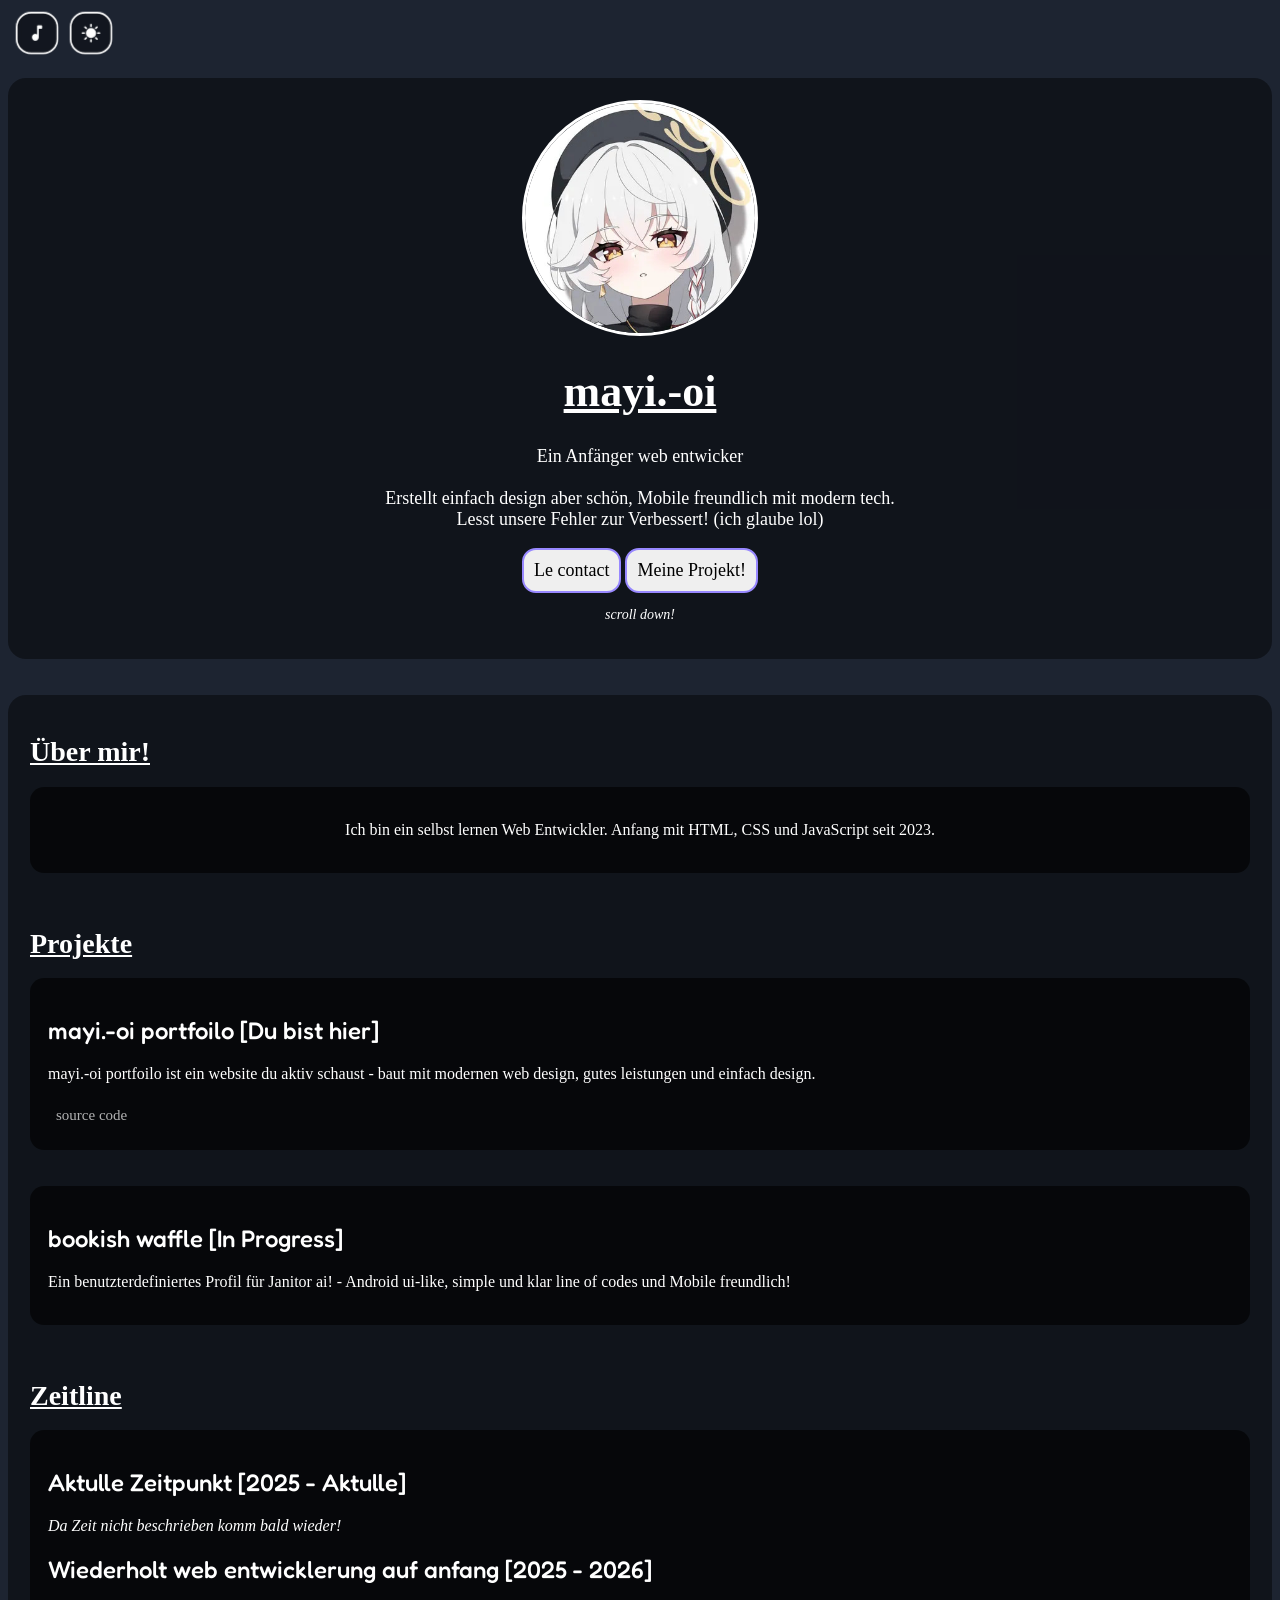
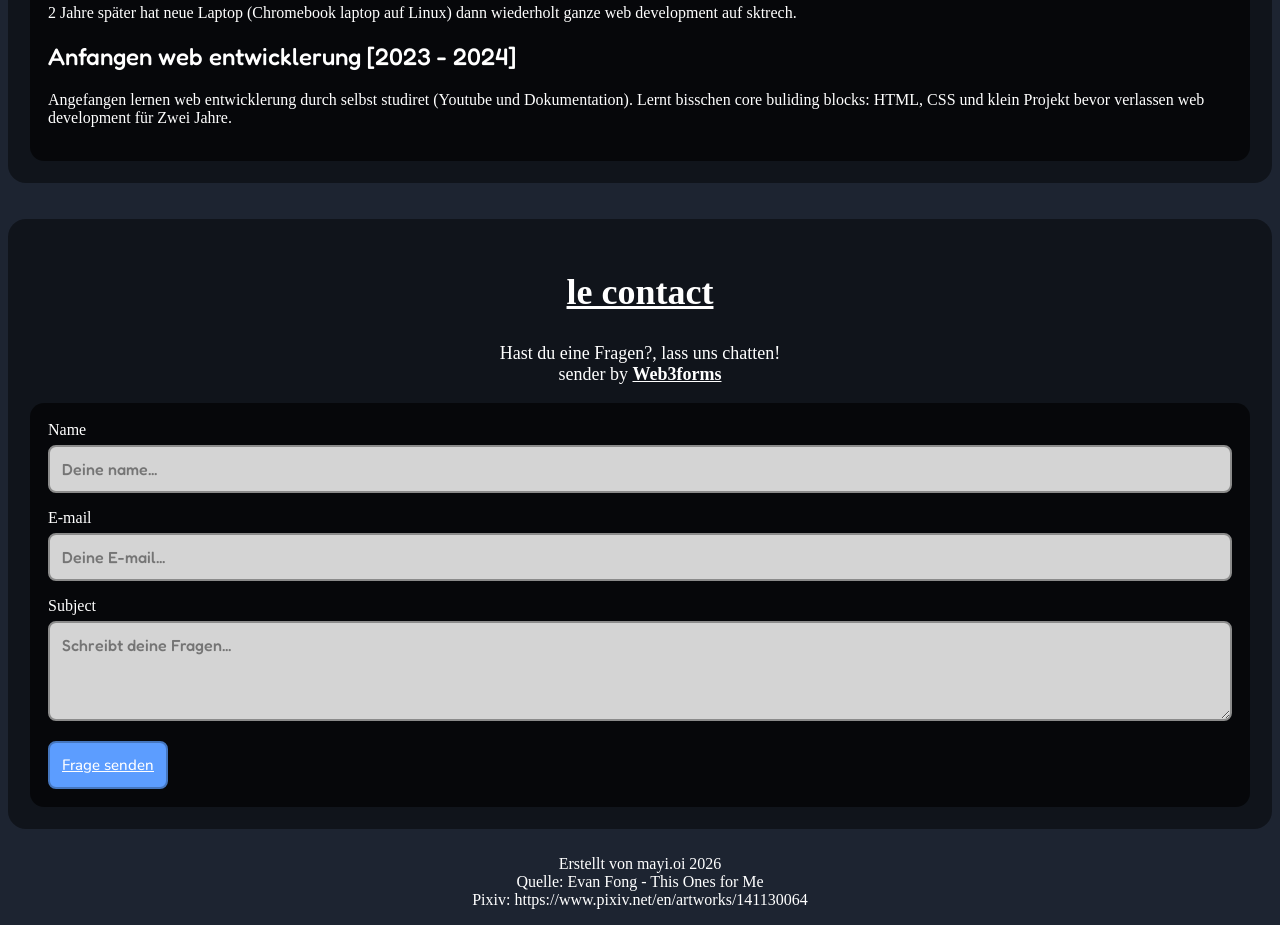
==== index.html @ fbff0640 "rename to index" ====
<!DOCTYPE html>
<html lang="de">
<head>
    <title> mayi.-oi | Portfolio</title>
    <link rel="icon" type="img-pfp" href="res/logo/git-pfp.png">
    <link rel="stylesheet" href="res/font/font.html">
    <link rel="stylesheet" href="index.css">
    <link rel="stylesheet" href="res/font/font.css">
</head>
<body>
    <audio id="Audiolist" src="res/hinterground musik/Evan Fong - This Ones For Me (Official Audio).mp3" preload="auto" loop></audio>

    <nav>
    <ul class="zurück">
       <!-- <button onclick="window.location.href='hauptseite.html'" title="Bis blad!">
            <img alt="back" src="res/icon/home_26dp_FFFFFF_FILL1_wght400_GRAD0_opsz24.svg">
        </button> -->
        <li class="button-audio">
            <button onclick="togglePLayPause()">
                <img src="res/icon/music_note_26dp_FFFFFF_FILL1_wght400_GRAD0_opsz24.svg">
            </button>
            <button onclick="myFunction()">
                <img src="res/icon/sunny_26dp_FFFFFF_FILL1_wght400_GRAD0_opsz24.svg">
            </button>
        </li>
    </ul>
    </nav>

    <div class="title">
        <img src="res/logo/git-pfp.png" alt="img-pfp">
        <h1>mayi.-oi</h1>
        <p> Ein Anfänger web entwicker
        <br>
        <br>Erstellt einfach design aber schön, Mobile freundlich mit modern tech.
        <br>Lesst unsere Fehler zur Verbessert! (ich glaube lol)</p>
        <div class="mailto">
            <button onclick="document.getElementById('kontakt').scrollIntoView({behavior: 'smooth'})">Le contact</button>
            <button onclick="document.getElementById('web').scrollIntoView({behavior: 'smooth'})">Meine Projekt!</button>
            <p style="font-size: 14px;"><i>scroll down!</i></p>
        </div>
    </div>

    <!-- <div class="down">
        <img alt="dowm" src="res/icon/arrow_downward_26dp_FFFFFF_FILL1_wght400_GRAD0_opsz24.svg">
    </div> -->
    <br>
    <br>
    <div class="Infomation">
        <h1>Über mir!</h1>
        <div class="über" id='web'>
            <p>Ich bin ein selbst lernen Web Entwickler. Anfang mit HTML, CSS und JavaScript seit 2023.</p>
        </div>
        <br>
        <br>
        <h1>Projekte</h1>
        <div class="web">
            <h2>mayi.-oi portfoilo [Du bist hier]</h2>
            <p>mayi.-oi portfoilo ist ein website du aktiv schaust - baut mit modernen web design, gutes leistungen und einfach design.</p>
            <button onclick="window.location.href='https://github.com/mayi-oi/mayi.-oi_website'">source code</button>
        </div>
        <br>
        <br>
        <div class="jai">
            <h2>bookish waffle [In Progress]</h2>
            <p>Ein benutzterdefiniertes Profil für Janitor ai! - Android ui-like, simple und klar line of codes und Mobile freundlich!<p>
            <!-- <button onclick="window.location.href='https://github.com/mayi-oi/bookish-waffle'">source code</button> -->
        </div>
        <br>
        <br>
        <h1>Zeitline</h1>
        <div class="timeline">
            <h2>Aktulle Zeitpunkt [2025 - Aktulle]</h2>
            <p><i>Da Zeit nicht beschrieben komm bald wieder!</i></p>

            <h2>Wiederholt web entwicklerung auf anfang [2025 - 2026]</h2>
            <p>2 Jahre später hat neue Laptop (Chromebook laptop auf Linux) dann wiederholt ganze web development auf sktrech.</p>
            
            <h2>Anfangen web entwicklerung [2023 - 2024]</h2>
            <p>Angefangen lernen web entwicklerung durch selbst studiret (Youtube und Dokumentation). Lernt bisschen core buliding blocks: HTML, CSS und klein Projekt bevor verlassen web development für Zwei Jahre.</p>
        </div>
    </div>
    <br>
    <br>
    <section class="kontakt" id="kontakt">
        <h2><u>le contact</u></h2>
        <p>Hast du eine Fragen?, lass uns chatten!
        <br> sender by <strong><u>Web3forms</u></strong></p>

        <div class="k-form">
        <form action="https://api.web3forms.com/submit" method="POST">
            <input type="hidden" name="accss-key" value="ad83f555-0cef-4f23-b4e3-93bffe12f4ee">
            <input type="hidden" name="apikey" value="ad83f555-0cef-4f23-b4e3-93bffe12f4ee">

            <label for="name">Name</label>
            <input type="text" name="name" placeholder="Deine name...">

            <label for="mail">E-mail</label>
            <input type="text" name="mail" placeholder="Deine E-mail...">

            <label for="thema">Subject</label>
            <textarea id="thema" name="Subject" placeholder="Schreibt deine Fragen..." style="height: 100px;"></textarea>

            <input type="hidden" name="redirect" value="https://web3forms.com/success">
            <input type="submit" value="Frage senden">
            
        </form>
    </section>

    <br>
    <footer>Erstellt von mayi.oi 2026
        <br> Quelle: Evan Fong - This Ones for Me
        <br> Pixiv: https://www.pixiv.net/en/artworks/141130064
    </footer>

    <script>
        // Initialize theme on page load
        window.addEventListener('DOMContentLoaded', function() {
            const savedTheme = localStorage.getItem('theme') || 'dark';
            setTheme(savedTheme);
        });

        function myFunction() {
            const element = document.body;
            const currentTheme = element.classList.contains('light-mode') ? 'light' : 'dark';
            const newTheme = currentTheme === 'light' ? 'dark' : 'light';
            setTheme(newTheme);
        }

        function setTheme(theme) {
            const element = document.body;
            const themeBtn = document.querySelector('button[onclick="myFunction()"]');
            const themeImg = themeBtn.querySelector('img');

            if (theme === 'light') {
                element.classList.add('light-mode');
                element.classList.remove('dark-mode');
                themeImg.src = 'res/icon/moon_stars_26dp_FFFFFF_FILL1_wght400_GRAD0_opsz24.svg';
                themeImg.alt = 'Dunkelm Modus';
            } else {
                element.classList.remove('light-mode');
                element.classList.add('dark-mode');
                themeImg.src = 'res/icon/sunny_26dp_FFFFFF_FILL1_wght400_GRAD0_opsz24.svg';
                themeImg.alt = 'Hellem Modus';
            }
            localStorage.setItem('theme', theme);
        }

        function togglePLayPause() {
            const audio = document.getElementById("Audiolist");
            if (audio.paused) {
                audio.play();
            } else {
                audio.pause();
            }
        }

    </script>

</body>
</html>
---- index.css ----
body {
    background-color: #1d2431;
    padding-top: 70px;
}

::-webkit-scrollbar {
    display: none;
}

.light-mode {
    background-color: #ffffff;
    color: #000000;
    transition: all 0.3s ease;
}

.light-mode .title {
    background-color: #f0f0f0;
}

.light-mode .title h1 {
    color: #1d2431;
}

.light-mode .title p {
    color: #000000;
}

.light-mode .down img {
    background-color: #00000075;
    border-radius: 18px;
}

.light-mode .Infomation {
    background-color: #f0f0f0;
}

.light-mode .über {
    background-color: #dfdfdf;
}

.light-mode .web {
    background-color: #dfdfdf;
}

.light-mode .web button {
    color: #000000b0;
}

.light-mode .web button:hover {
    color: #000000;
}

.light-mode .jai {
    background-color: #dfdfdf;
}

.light-mode .jai button {
    color: #000000b0;
}

.light-mode .jai button:hover {
    color: #000000;
}

.light-mode .timeline {
    background-color: #dfdfdf;
}

.light-mode .kontakt {
    background-color: #f0f0f0;
}

.light-mode .k-form {
    background-color: #dfdfdf;
}

.dark-mode {
    background-color: #1d2431;
    color: #ffffff;
    transition: all 0.3s ease;
}

.dark-mode .title {
    background-color: #00000075;
}

.dark-mode .title h1 {
    color: #ffffff;
}

.dark-mode .title p {
    color: #ffffff;
}

.dark-mode .down img {
    background-color: #00000000;
}

nav {    
    position: fixed;
    top: 0;
    left: 0;
    width: 100%;
    display: flex;
    align-items: center;
    padding: 8px 12px;
    box-sizing: border-box;
    z-index: 1000;
}

.zurück {
    display: flex;
    gap: 3px;
    margin: 0;
    padding: 0;
}

.zurück button {
    scale: 0.85;
    width: 50px;
    height: 50px;
    transition: all 0.57s ease;
    
    background-color: #0000005e;
    backdrop-filter: blur(4px);
    border: solid 2px #ffffff;
    border-radius: 18px;
}

.zurück button:hover {
    background-color: #0d192dc5;
    border-radius: 50px;
    transform: scale(0.95);
}

.zurück img {
    width: 70%;
}

.zurück > li {
    list-style: none;
}

.title {
    background-color: #00000075;
    border-radius: 18px;
    padding: 22px;
}

.title img {
    border: solid;
    border-radius: 50%;
    
    display: block;
    margin-left: auto;
    margin-right: auto;
    width: 18svw;
    height: auto;
}


.title h1 {
    color: #ffffff;
    font-family: Google sans;
    font-size: 44px;

    /* 
    position: fixed;
    display: flex;
    top: 10px;
    left: 50%;
    transform: translateX(-50%);
    align-items: center;
    justify-content: center;
    */

    transition: all 0.4s ease;
    text-decoration: underline;
    text-align: center;
}

.title h1:hover {
    color: #64a2ff;
    background-color: #ffffff;
}

.title p {
    color: #ffffff;
    font-family: Google sans;
    font-size: 18px;
    
    text-align: center;
}

.mailto {
    text-align: center;
}

.mailto button {
    position: relative;

    color: #000000;
    font-family: Google sans;
    font-size: 18px;

    border: solid #9888ff 2px;
    border-radius: 14px;
    padding: 10px;
    transition: all 0.34s ease;
}

.mailto button:hover {
    color: #ffffff;
    background-color: #9888ff;
    border: solid 2px #ffffff;
}


.Infomation {
    background-color: #00000075;
    border-radius: 18px;
    padding: 22px;
    gap: 8px;
}

.Infomation h1 {
    font-family: Google sans;
    font-size: 28px;
    text-decoration: underline;
}

.Infomation p {
    font-family: Google sans;
}

.über {
    background-color: #000000a1;
    border-radius: 14px;
    padding: 18px;

    text-align: center;
}

.web {
    padding: 18px;
    border-radius: 14px;
    background-color: #000000a1;
    transition: all 0.35s ease;
}

.web:hover {
    border: solid 2px #4168a3;
    background-color: #6ea7fd;
    color: #ffffff;
    transform: scale(1.01);
}

.web h2 {
    font-family: Fredoka;
    font-weight: 500;
    font-size: 24px;
}

.web p {
    font-family: Google sans;
}

.web button {
    color: #ffffffb0;
    font-family: Google sans;
    font-size: 15px;
    
    transition: all 0.3s ease;
    padding: 8px;
    background-color: transparent;
    border: none;
}

.web button:hover {
    color: #ffffff;
    text-decoration: underline;
}

.jai {
    padding: 18px;
    border-radius: 14px;
    background-color: #000000a1;
    transition: all 0.35s ease;
}

.jai:hover {
    border:solid 2px #5e265b ;
    background-color: #d566eb;
    color: #ffffff;
    transform: scale(1.01);
}

.jai h2 {
    font-family: Fredoka;
    font-weight: 500;
    font-size: 24px;
}

.jai p {
    font-family: Google sans;
}

.jai button {
    color: #ffffffb0;
    font-family: Google sans;
    font-size: 15px;
    
    transition: all 0.3s ease;
    padding: 8px;
    background-color: transparent;
    border: none;
}

.jai button:hover {
    color: #ffffff;
    text-decoration: underline;
}

.timeline {
    padding: 18px;
    border-radius: 14px;
    background-color: #000000a1;
}

.timeline h2 {
    font-family: 'Fredoka', sans-serif;
    font-size: 24px;
    font-weight: 500;
}

.kontakt {
    font-family: 'Google sans';
    font-size: 24px;
    text-align: center;

    background-color: #00000075;
    border-radius: 18px;
    padding: 22px;
}

.kontakt p {
    font-size: 18px;
}

.k-form {
    background-color: #000000a1;
    border-radius: 14px;
    padding: 18px;

    font-size: 16px;
    text-align: left;

    transition: all 0.4s ease;
}

.k-form:hover {
    transform: scale(1.01);
}

input[type=text], select, textarea {
    width: 100%;
    padding: 12px;
    
    font-family: Fredoka;
    font-size: 16px;
    font-weight: 500;
    text-align: left;
    
    background-color: #d4d4d4;
    box-sizing: border-box;
    border: solid 2.5px #8b8b8b;
    border-radius: 8px;

    margin-top: 6px;
    margin-bottom: 16px;
    resize: vertical;
}

input[type=submit] {
    color: #ffffff;
    font-family: 'Nunito';
    font-weight: 500;
    font-size: 15px;
    text-decoration: underline;

    background-color: #5c9dff;
    border-radius: 8px;
    border: solid 2px #4576be;

    padding: 12px;
    transition: all 0.34s ease;
    cursor: pointer;
}

input[type=submit]:hover {
    background-color: #4a93ff;
    scale: 1.05;
}

footer {
    font-family: Google sans;
    text-align: center;

    padding: 8px;
}

img {
    display: block;
    margin-left: auto;
    margin-right: auto;
    
    padding: auto;
    width: 4%;
    height: auto;
}

/* Responsive Design */

/* Tablet and Mobile Styles */
@media (max-width: 768px) {
    body {
        padding-top: 60px;
    }

    nav {
        padding: 6px 10px;
    }

    .zurück button {
        width: 40px;
        height: 40px;
        scale: 0.8;
    }

    .zurück img {
        width: 80%;
    }

    .title {
        padding: 14px;
        border-radius: 12px;
    }

    .title img {
        width: 20vw;
    }

    .title h1 {
        font-size: 28px;
    }

    .title p {
        font-size: 14px;
    }

    .mailto button {
        font-size: 14px;
        padding: 6px;
    }

    .Infomation {
        padding: 14px;
        border-radius: 12px;
    }

    .Infomation h1 {
        font-size: 20px;
    }

    .über, .web, .jai, .timeline, .k-form {
        padding: 10px;
        border-radius: 10px;
    }

    .web h2, .jai h2, .timeline h2 {
        font-size: 18px;
    }

    .kontakt {
        padding: 14px;
        border-radius: 12px;
    }

    .kontakt h2 {
        font-size: 18px;
    }

    .kontakt p {
        font-size: 14px;
    }

    input[type=text], select, textarea {
        font-size: 12px;
        padding: 8px;
    }

    input[type=submit] {
        font-size: 12px;
        padding: 8px;
    }

    footer {
        font-size: 12px;
    }
}

/* Mobile Styles */
@media (max-width: 480px) {
    body {
        padding-top: 50px;
    }

    nav {
        padding: 4px 8px;
    }

    .zurück {
        gap: 2px;
    }

    .zurück button {
        width: 35px;
        height: 35px;
        scale: 0.75;
    }

    .zurück img {
        width: 90%;
    }

    .title {
        padding: 10px;
    }

    .title img {
        width: 25vw;
    }

    .title h1 {
        font-size: 22px;
    }

    .title p {
        font-size: 12px;
    }

    .mailto button {
        font-size: 12px;
        padding: 5px;
    }

    .Infomation {
        padding: 10px;
    }

    .Infomation h1 {
        font-size: 18px;
    }

    .über, .web, .jai, .timeline, .k-form {
        padding: 8px;
    }

    .web h2, .jai h2, .timeline h2 {
        font-size: 16px;
    }

    .kontakt {
        padding: 10px;
    }

    .kontakt h2 {
        font-size: 16px;
    }

    .kontakt p {
        font-size: 12px;
    }

    input[type=text], select, textarea {
        font-size: 11px;
        padding: 6px;
    }

    input[type=submit] {
        font-size: 11px;
        padding: 6px;
    }

    footer {
        font-size: 11px;
    }
}
---- res/font/font.css ----
/* Fredoka */
@font-face {
    font-family: 'Fredoka';
    src: url('Fredoka/Fredoka-Regular.ttf') format('truetype');
    font-weight: 400;
    font-style: normal;
    font-display: swap;
}

@font-face {
    font-family: 'Fredoka';
    src: url('Fredoka/Fredoka-Medium.ttf') format('truetype');
    font-weight: 500;
    font-style: normal;
    font-display: swap;
}

@font-face {
    font-family: 'Fredoka';
    src: url('Fredoka/Fredoka-SemiBold.ttf') format('truetype');
    font-weight: 600;
    font-style: normal;
    font-display: swap;
}

/* Google sans */
@font-face {
    font-family: 'Google Sans';
    src: url('Google Sans/GoogleSans-Regular.ttf') format('truetype');
    font-weight: 400;
    font-style: normal;
    font-display: swap;
}

@font-face {
    font-family: 'Google Sans';
    src: url('Google Sans/GoogleSans-Medium.ttf') format('truetype');
    font-weight: 500;
    font-style: normal;
    font-display: swap;
}

@font-face {
    font-family: 'Google Sans';
    src: url('Google Sans/GoogleSans-SemiBold.ttf') format('truetype');
    font-weight: 600;
    font-style: normal;
    font-display: swap;
}

@font-face {
    font-family: 'Google Sans';
    src: url('Google Sans/GoogleSans-Bold.ttf') format('truetype');
    font-weight: 700;
    font-style: normal;
    font-display: swap;
}

/* Nunito */
@font-face {
    font-family: 'Nunito';
    src: url('Nunito/Nunito-Light.ttf');
    font-weight: 300;
    font-style: normal;
    font-display: swap;
}

@font-face {
    font-family: 'Nunito';
    src: url('Nunito/Nunito-Regular.ttf');
    font-weight: 400;
    font-style: normal;
    font-display: swap;
}

@font-face {
    font-family: 'Nunito';
    src: url('Nunito/Nunito-Medium.ttf');
    font-weight: 500;
    font-style: normal;
    font-display: swap;
}

@font-face {
    font-family: 'Nunito';
    src: url('Nunito/Nunito-SemiBold.ttf');
    font-weight: 600;
    font-style: normal;
    font-display: swap;
}

@font-face {
    font-family: 'Nunito';
    src: url('Nunito/Nunito-Bold.ttf');
    font-weight: 700;
    font-style: normal;
    font-display: swap;
}
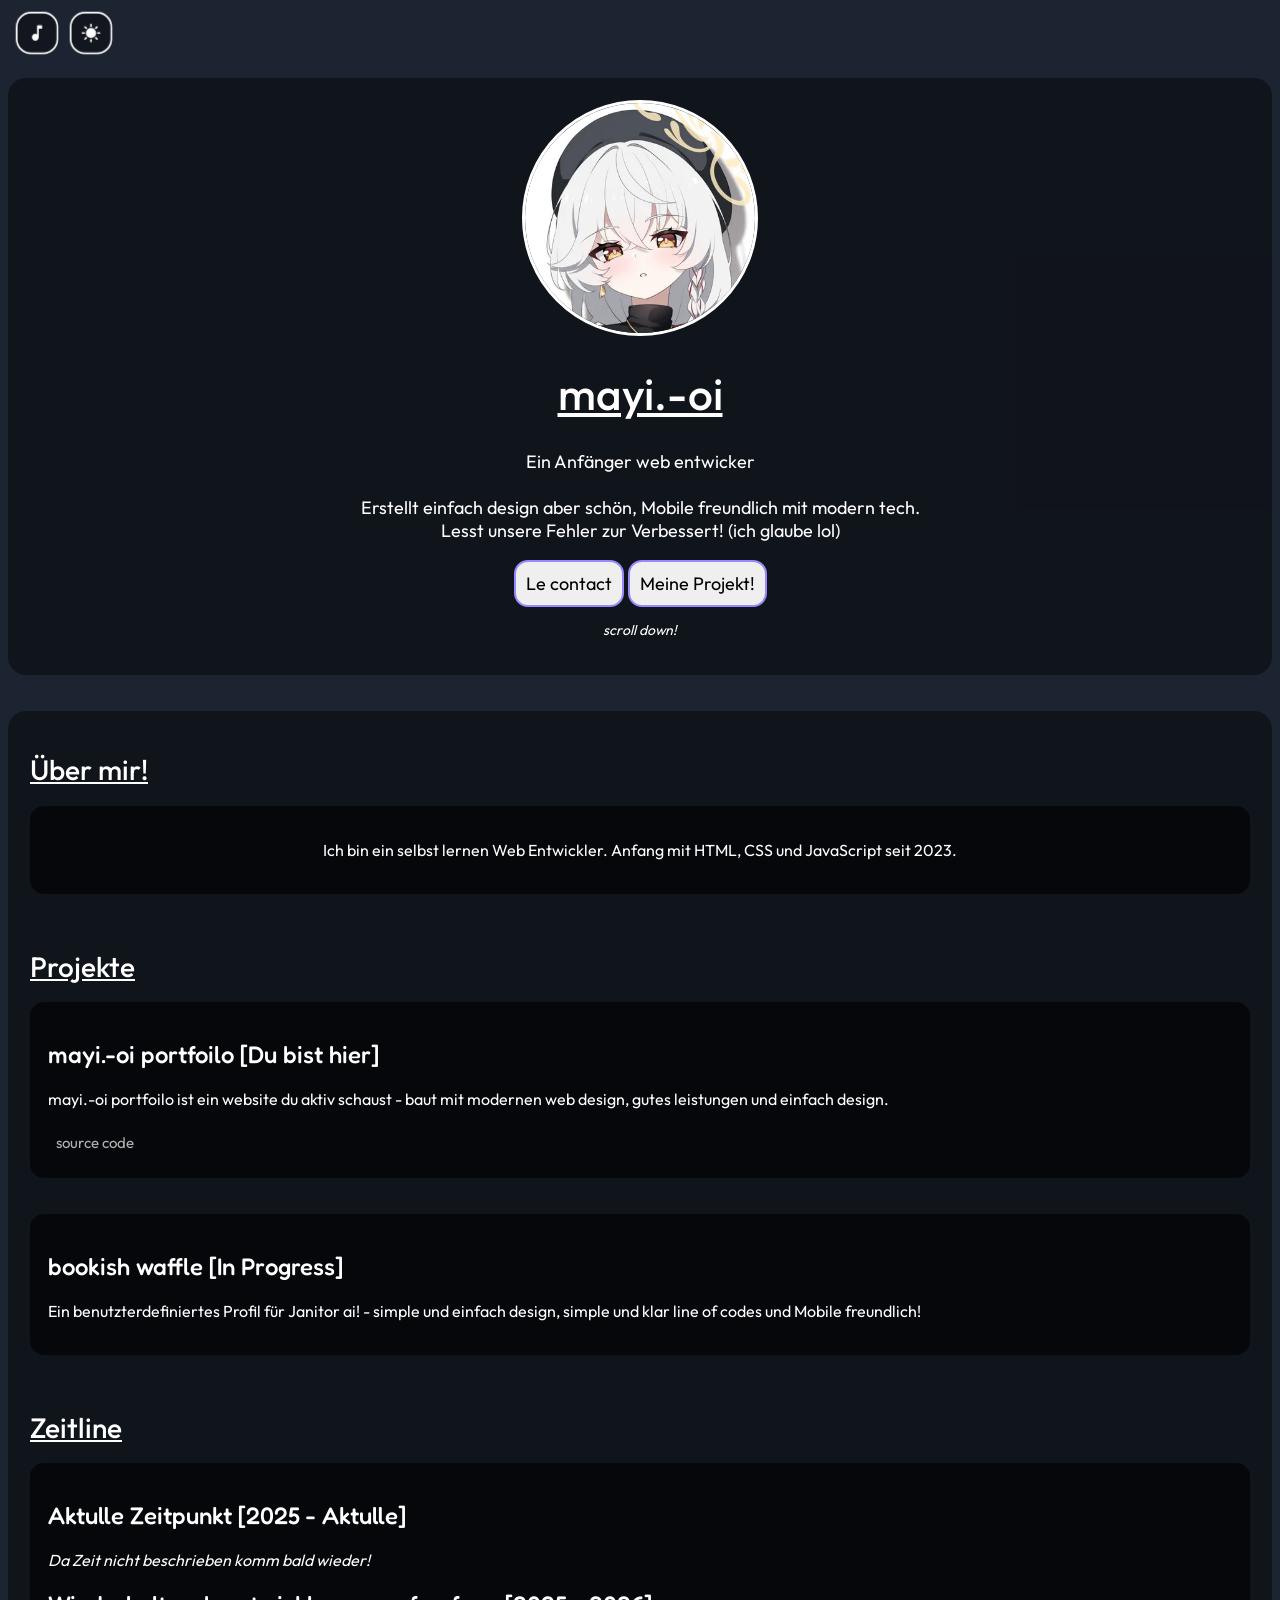
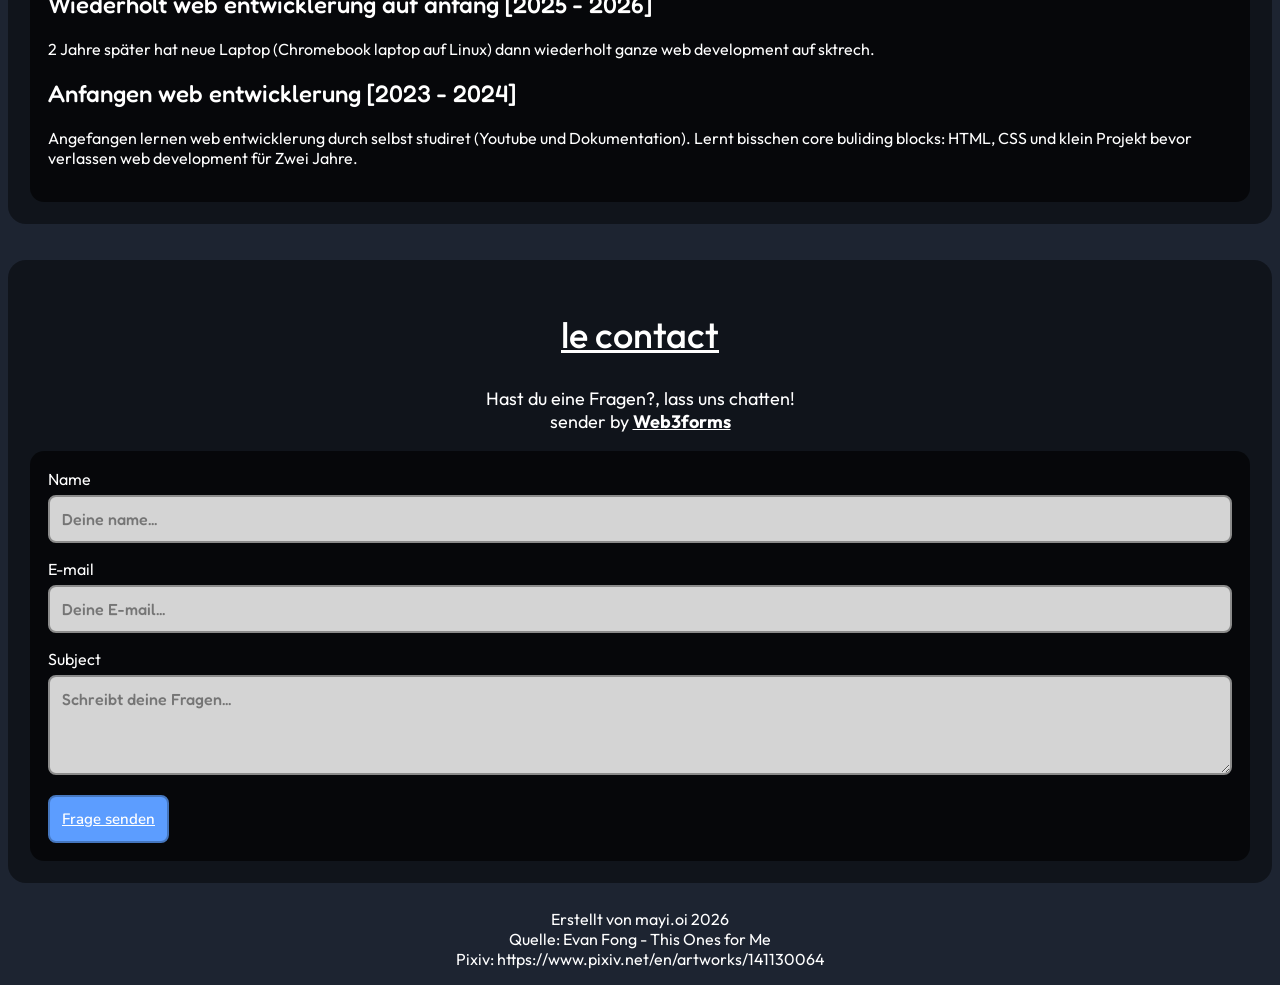
==== commit f773ee05: "jai description" ====
--- a/index.html
+++ b/index.html
@@ -56,13 +56,13 @@
         <div class="web">
             <h2>mayi.-oi portfoilo [Du bist hier]</h2>
             <p>mayi.-oi portfoilo ist ein website du aktiv schaust - baut mit modernen web design, gutes leistungen und einfach design.</p>
-            <button onclick="window.location.href='https://github.com/mayi-oi/mayi.-oi_website'">source code</button>
+            <button onclick="window.location.href='https://github.com/mayi-oi/waffle-Portfolio'">source code</button>
         </div>
         <br>
         <br>
         <div class="jai">
             <h2>bookish waffle [In Progress]</h2>
-            <p>Ein benutzterdefiniertes Profil für Janitor ai! - Android ui-like, simple und klar line of codes und Mobile freundlich!<p>
+            <p>Ein benutzterdefiniertes Profil für Janitor ai! - simple und einfach design, simple und klar line of codes und Mobile freundlich!<p>
             <!-- <button onclick="window.location.href='https://github.com/mayi-oi/bookish-waffle'">source code</button> -->
         </div>
         <br>
@@ -157,4 +157,4 @@
     </script>
 
 </body>
-</html>+</html>
--- a/index.css
+++ b/index.css
@@ -161,7 +161,8 @@
 
 .title h1 {
     color: #ffffff;
-    font-family: Google sans;
+    font-family: 'Outfit';
+    font-weight: 500;
     font-size: 44px;
 
     /* 
@@ -186,7 +187,7 @@
 
 .title p {
     color: #ffffff;
-    font-family: Google sans;
+    font-family: 'Outfit';
     font-size: 18px;
     
     text-align: center;
@@ -200,7 +201,7 @@
     position: relative;
 
     color: #000000;
-    font-family: Google sans;
+    font-family: 'Outfit';
     font-size: 18px;
 
     border: solid #9888ff 2px;
@@ -224,13 +225,14 @@
 }
 
 .Infomation h1 {
-    font-family: Google sans;
+    font-family: 'Outfit';
     font-size: 28px;
+    font-weight: 500;
     text-decoration: underline;
 }
 
 .Infomation p {
-    font-family: Google sans;
+    font-family: 'Outfit';
 }
 
 .über {
@@ -245,6 +247,7 @@
     padding: 18px;
     border-radius: 14px;
     background-color: #000000a1;
+    border-radius: solid 2px;
     transition: all 0.35s ease;
 }
 
@@ -253,6 +256,11 @@
     background-color: #6ea7fd;
     color: #ffffff;
     transform: scale(1.01);
+    transition: all 0.2s ease;
+}
+
+.web:active {
+    background-color: #ffffff;
 }
 
 .web h2 {
@@ -262,12 +270,12 @@
 }
 
 .web p {
-    font-family: Google sans;
+    font-family: 'Outfit';
 }
 
 .web button {
     color: #ffffffb0;
-    font-family: Google sans;
+    font-family: 'Outfit';
     font-size: 15px;
     
     transition: all 0.3s ease;
@@ -293,6 +301,11 @@
     background-color: #d566eb;
     color: #ffffff;
     transform: scale(1.01);
+    transition: all 0.2s ease;
+}
+
+.jai:active {
+    background-color: #ffffff;
 }
 
 .jai h2 {
@@ -302,7 +315,7 @@
 }
 
 .jai p {
-    font-family: Google sans;
+    font-family: 'Outfit';
 }
 
 .jai button {
@@ -325,6 +338,11 @@
     padding: 18px;
     border-radius: 14px;
     background-color: #000000a1;
+    transition: all 0.3s ease;
+}
+
+.timeline:hover {
+    transform: scale(1.01);
 }
 
 .timeline h2 {
@@ -334,13 +352,17 @@
 }
 
 .kontakt {
-    font-family: 'Google sans';
+    font-family: 'Outfit';
     font-size: 24px;
     text-align: center;
 
     background-color: #00000075;
     border-radius: 18px;
     padding: 22px;
+}
+
+.kontakt h2 {
+    font-weight: 500;
 }
 
 .kontakt p {
@@ -355,7 +377,7 @@
     font-size: 16px;
     text-align: left;
 
-    transition: all 0.4s ease;
+    transition: all 0.3s ease;
 }
 
 .k-form:hover {
@@ -384,7 +406,7 @@
 input[type=submit] {
     color: #ffffff;
     font-family: 'Nunito';
-    font-weight: 500;
+    font-weight: 600;
     font-size: 15px;
     text-decoration: underline;
 
@@ -403,7 +425,7 @@
 }
 
 footer {
-    font-family: Google sans;
+    font-family: 'Outfit';
     text-align: center;
 
     padding: 8px;
--- a/res/font/font.css
+++ b/res/font/font.css
@@ -1,3 +1,5 @@
+/* Die Schriftart center 9000 */
+
 /* Fredoka */
 @font-face {
     font-family: 'Fredoka';
@@ -95,4 +97,81 @@
     font-weight: 700;
     font-style: normal;
     font-display: swap;
+}
+
+/* Quicksand font */
+@font-face {
+    font-family: 'quicksand';
+    src: url(quicksand/Quicksand-Light.ttf);
+    font-weight: 300;
+    font-display: swap;
+}
+
+@font-face {
+    font-family: 'quicksand';
+    src: url(quicksand/Quicksand-Regular.ttf);
+    font-weight: 400;
+    font-display: swap;
+}
+
+@font-face {
+    font-family: 'quicksand';
+    src: url(quicksand/Quicksand-Medium.ttf);
+    font-weight: 500;
+    font-display: swap;
+}
+
+@font-face {
+    font-family: 'quicksand';
+    src: url(quicksand/Quicksand-SemiBold.ttf);
+    font-weight: 600;
+    font-display: swap;
+}
+
+@font-face {
+    font-family: 'quicksand';
+    src: url(quicksand/Quicksand-Bold.ttf);
+    font-weight: 700;
+    font-display: swap;
+}
+
+/* Outfit font */
+@font-face {
+    font-family: 'Outfit';
+    src: url('Outfit/Outfit-Light.ttf');
+    font-weight: 300;
+    font-style: normal;
+    font-display: swap;
+}
+
+@font-face {
+    font-family: 'Outfit';
+    src: url('Outfit/Outfit-Regular.ttf');
+    font-weight: 400;
+    font-style: normal;
+    font-display: swap;
+}
+
+@font-face {
+    font-family: 'Outfit';
+    src: url('Outfit/Outfit-Medium.ttf');
+    font-weight: 500;
+    font-style: normal;
+    font-display: swap;
+}
+
+@font-face {
+    font-family: 'Outfit';
+    src: url('Outfit/Outfit-SemiBold.ttf');
+    font-weight: 600;
+    font-style: normal;
+    font-display: swap;
+}
+
+@font-face {
+    font-family: 'Outfit';
+    src: url('Outfit/Outfit-Bold.ttf');
+    font-weight: 700;
+    font-style: normal;
+    font-display: swap;
 }
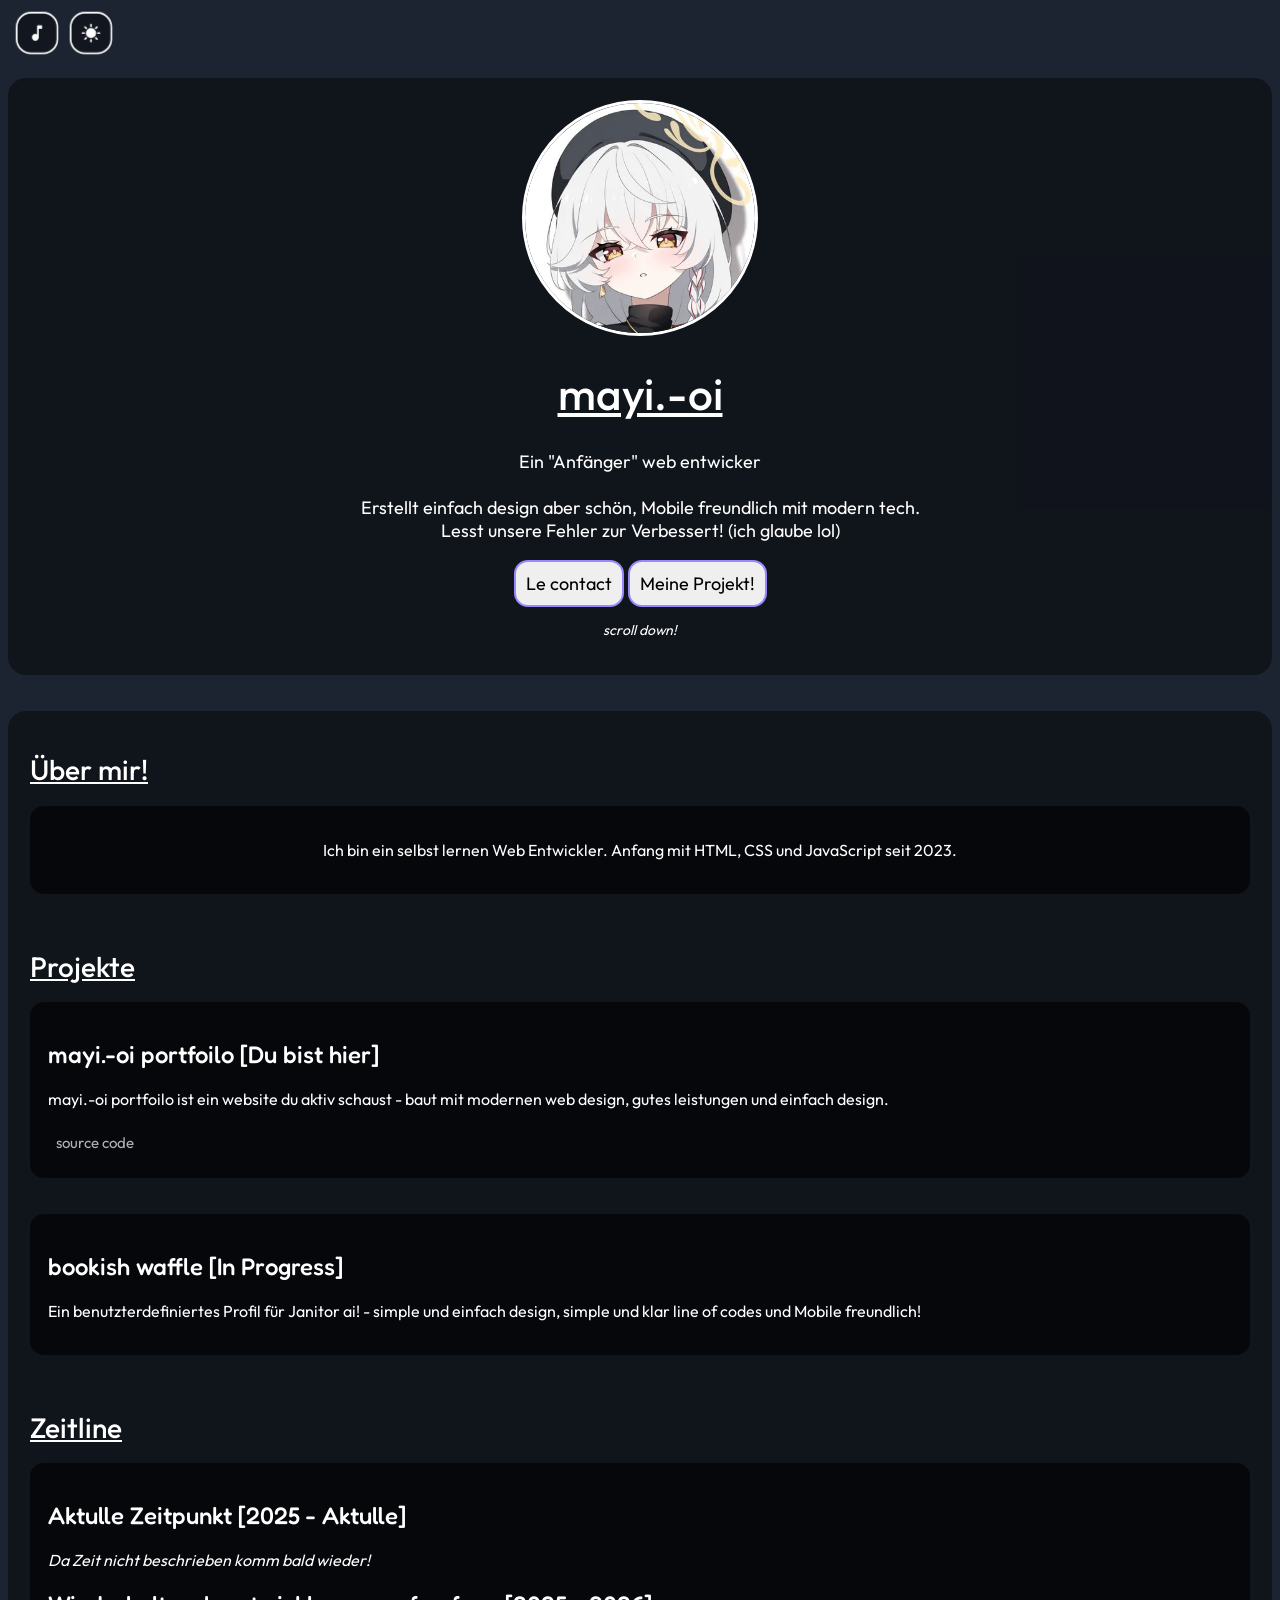
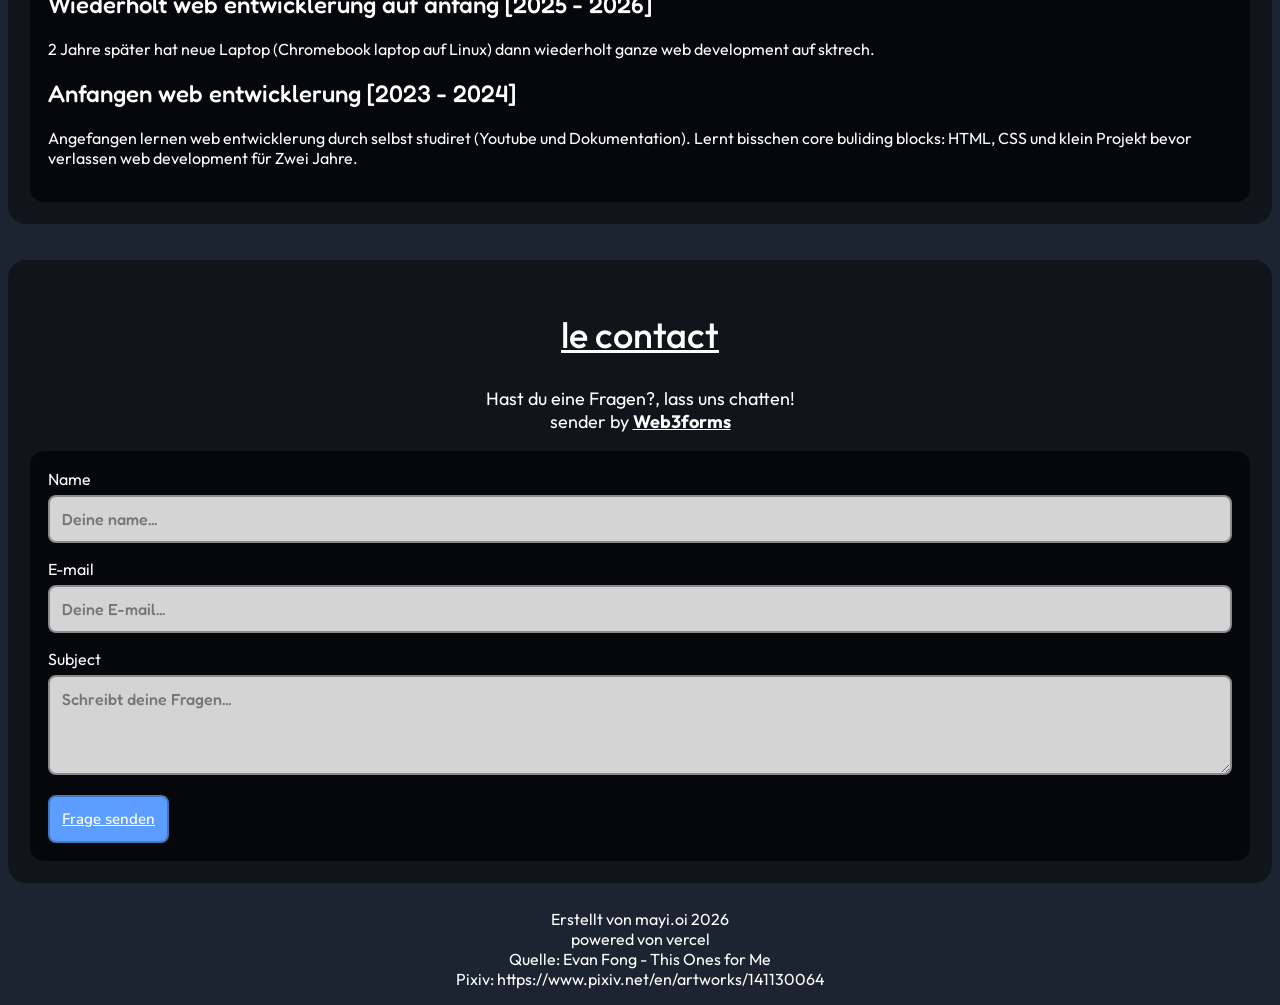
==== commit 126eadf1: "Veränderung den Footer" ====
--- a/index.html
+++ b/index.html
@@ -29,7 +29,7 @@
     <div class="title">
         <img src="res/logo/git-pfp.png" alt="img-pfp">
         <h1>mayi.-oi</h1>
-        <p> Ein Anfänger web entwicker
+        <p> Ein "Anfänger" web entwicker
         <br>
         <br>Erstellt einfach design aber schön, Mobile freundlich mit modern tech.
         <br>Lesst unsere Fehler zur Verbessert! (ich glaube lol)</p>
@@ -108,6 +108,7 @@
 
     <br>
     <footer>Erstellt von mayi.oi 2026
+        <br> powered von vercel
         <br> Quelle: Evan Fong - This Ones for Me
         <br> Pixiv: https://www.pixiv.net/en/artworks/141130064
     </footer>
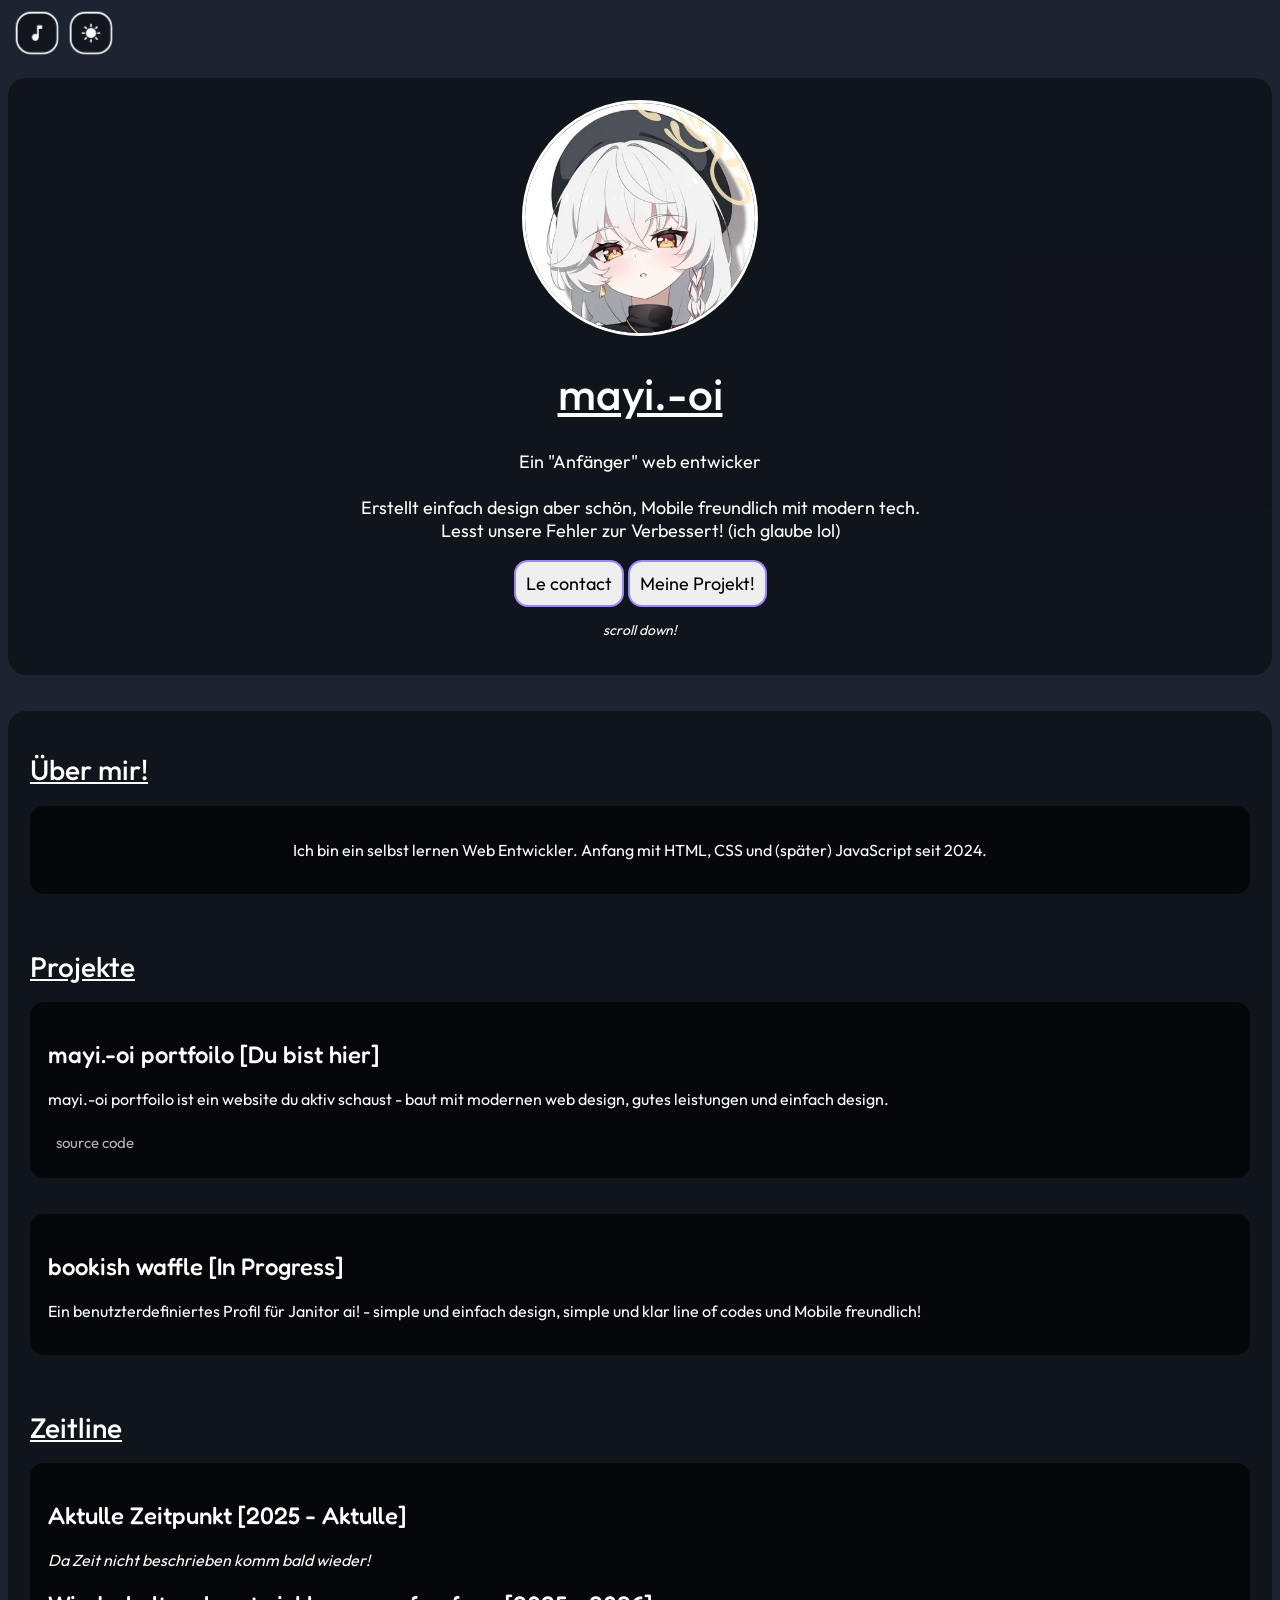
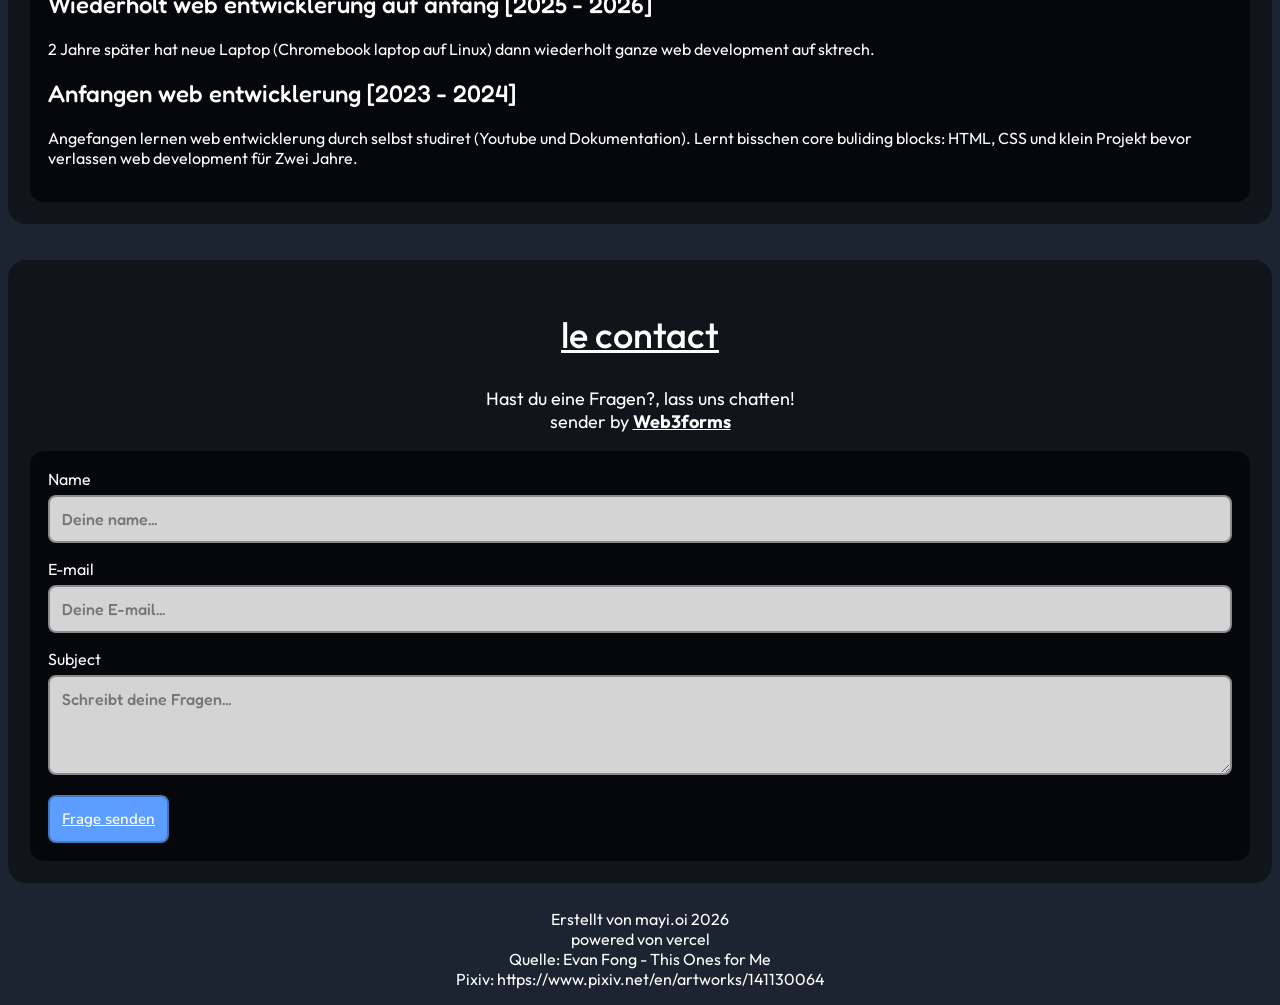
==== commit baab1587: "löschen unnutztbar line und richtige datum über mir" ====
--- a/index.html
+++ b/index.html
@@ -12,9 +12,6 @@
 
     <nav>
     <ul class="zurück">
-       <!-- <button onclick="window.location.href='hauptseite.html'" title="Bis blad!">
-            <img alt="back" src="res/icon/home_26dp_FFFFFF_FILL1_wght400_GRAD0_opsz24.svg">
-        </button> -->
         <li class="button-audio">
             <button onclick="togglePLayPause()">
                 <img src="res/icon/music_note_26dp_FFFFFF_FILL1_wght400_GRAD0_opsz24.svg">
@@ -48,7 +45,7 @@
     <div class="Infomation">
         <h1>Über mir!</h1>
         <div class="über" id='web'>
-            <p>Ich bin ein selbst lernen Web Entwickler. Anfang mit HTML, CSS und JavaScript seit 2023.</p>
+            <p>Ich bin ein selbst lernen Web Entwickler. Anfang mit HTML, CSS und (später) JavaScript seit 2024.</p>
         </div>
         <br>
         <br>
@@ -92,13 +89,13 @@
             <input type="hidden" name="apikey" value="ad83f555-0cef-4f23-b4e3-93bffe12f4ee">
 
             <label for="name">Name</label>
-            <input type="text" name="name" placeholder="Deine name...">
+            <input type="text" name="name" placeholder="Deine name..." required>
 
             <label for="mail">E-mail</label>
-            <input type="text" name="mail" placeholder="Deine E-mail...">
+            <input type="text" name="mail" placeholder="Deine E-mail..." required>
 
             <label for="thema">Subject</label>
-            <textarea id="thema" name="Subject" placeholder="Schreibt deine Fragen..." style="height: 100px;"></textarea>
+            <textarea id="thema" name="Subject" placeholder="Schreibt deine Fragen..." style="height: 100px;" required></textarea>
 
             <input type="hidden" name="redirect" value="https://web3forms.com/success">
             <input type="submit" value="Frage senden">
--- a/index.css
+++ b/index.css
@@ -90,6 +90,14 @@
 
 .dark-mode .title p {
     color: #ffffff;
+}
+
+.dark-mode .web:hover {
+    border: solid 2px #ddeaff;
+}
+
+.dark-mode .jai:hover {
+    border: solid 2px #fdeaff;
 }
 
 .dark-mode .down img {
@@ -617,4 +625,4 @@
     footer {
         font-size: 11px;
     }
-}+}
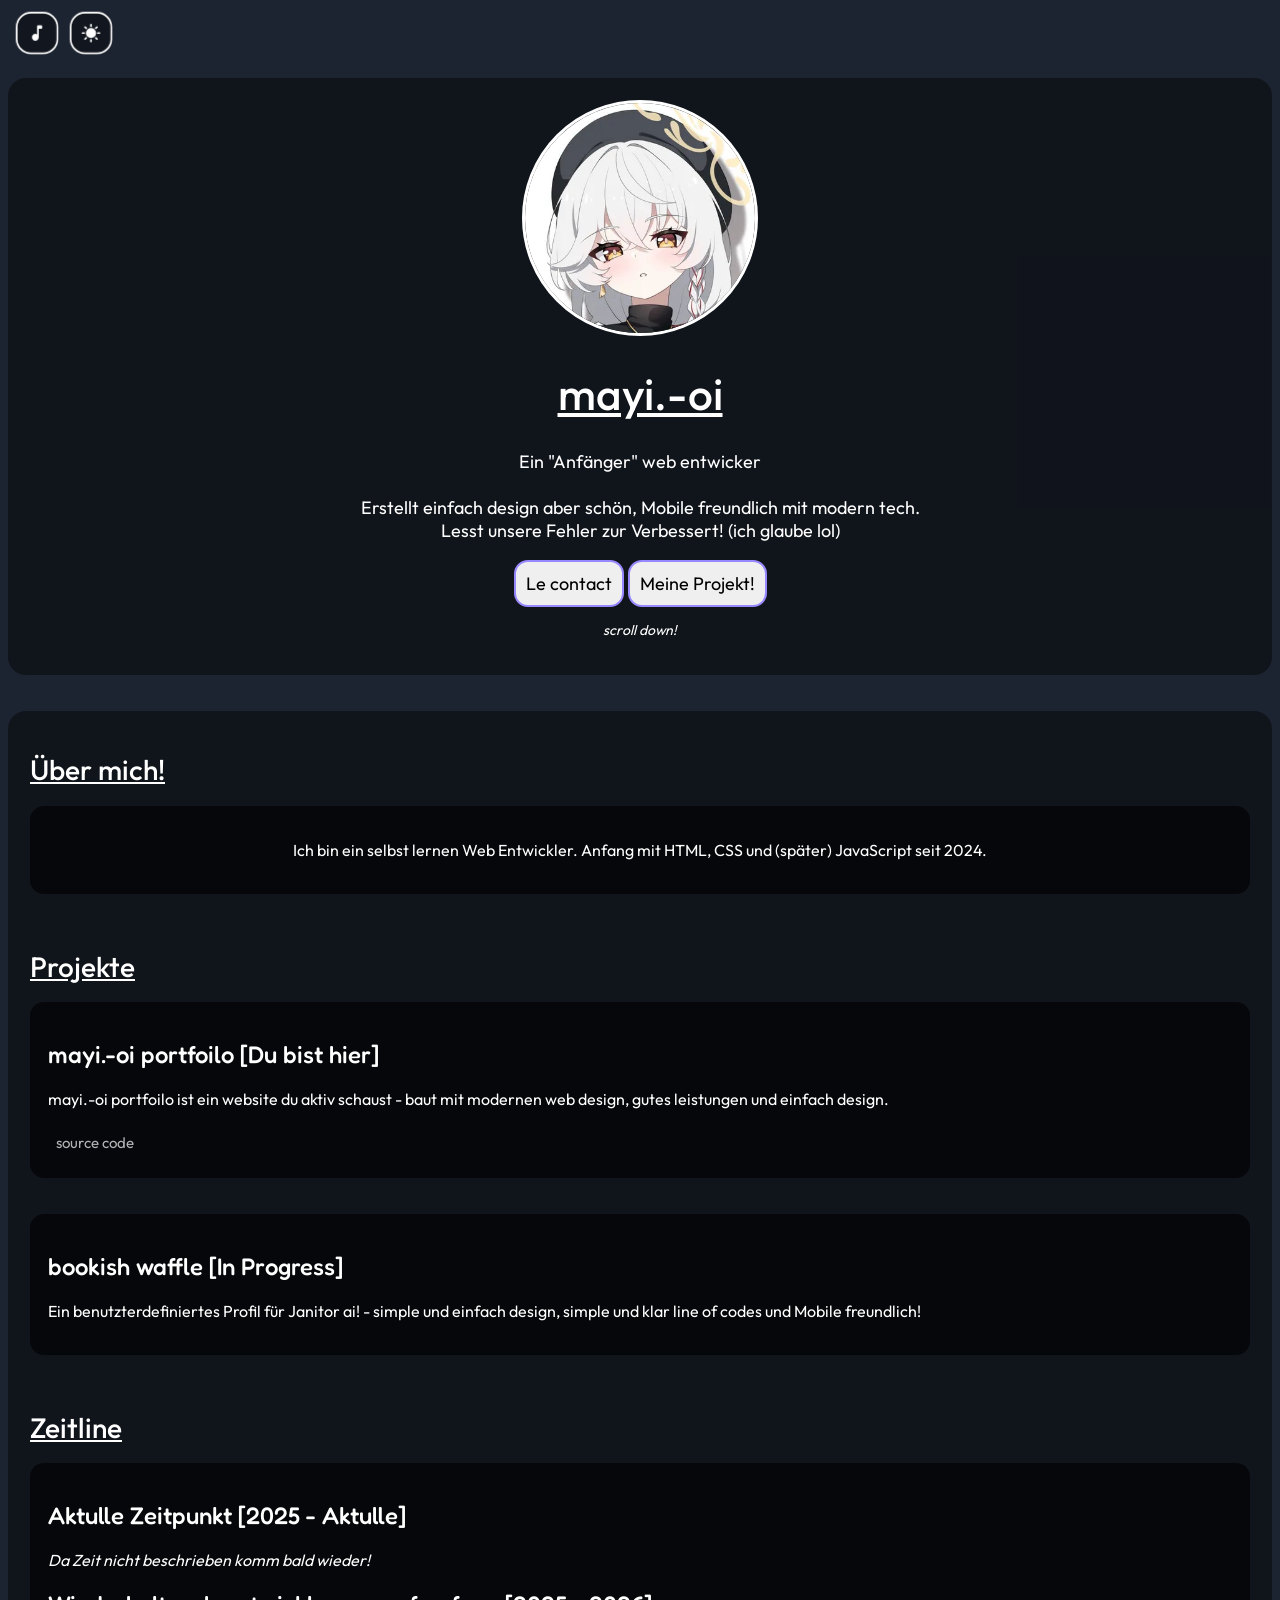
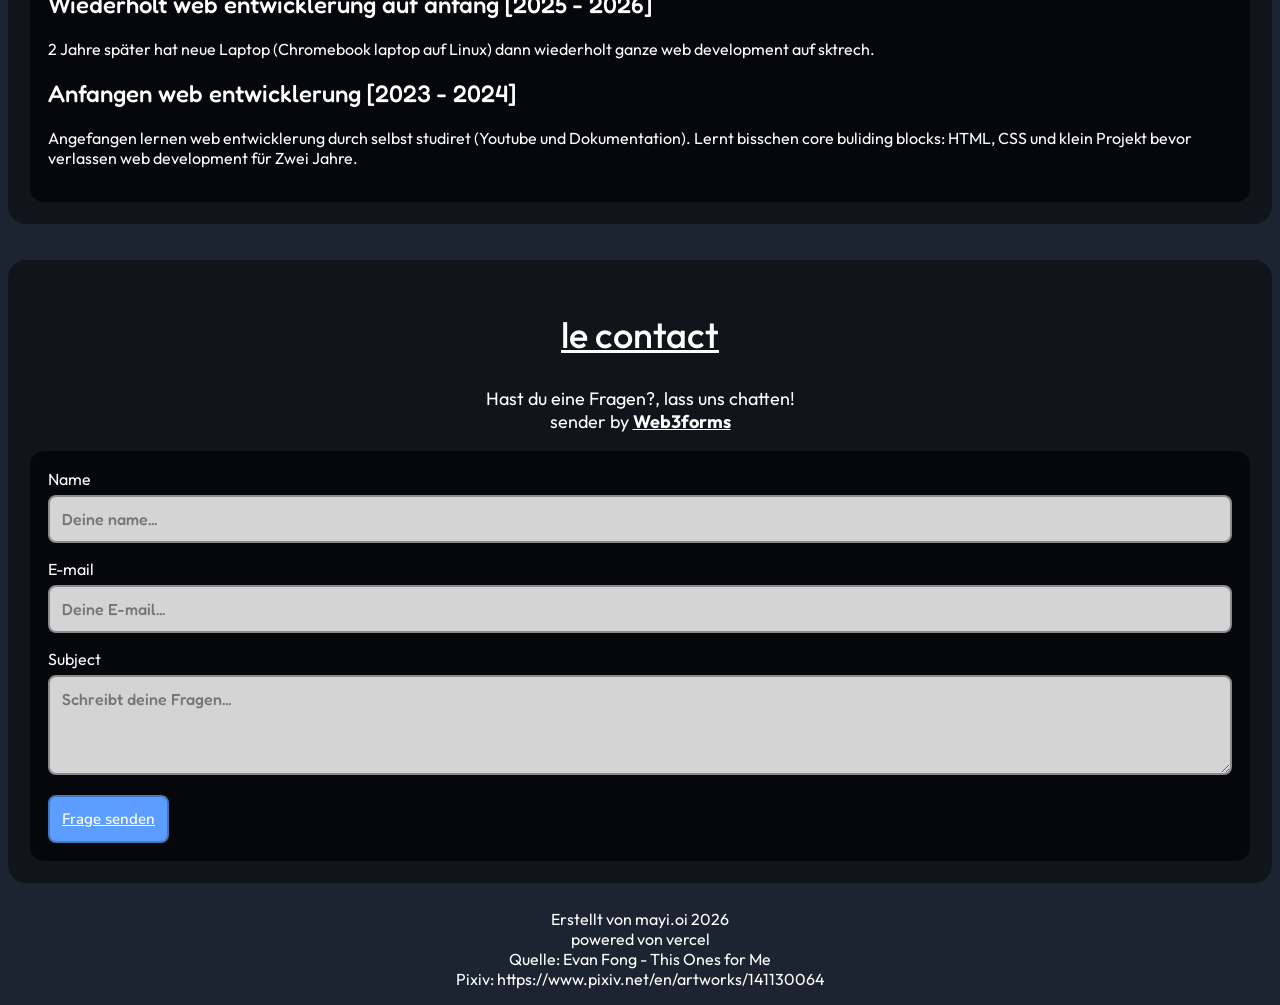
==== commit 58e9f584: "class name ändert" ====
--- a/index.html
+++ b/index.html
@@ -11,7 +11,7 @@
     <audio id="Audiolist" src="res/hinterground musik/Evan Fong - This Ones For Me (Official Audio).mp3" preload="auto" loop></audio>
 
     <nav>
-    <ul class="zurück">
+    <ul class="nav-action">
         <li class="button-audio">
             <button onclick="togglePLayPause()">
                 <img src="res/icon/music_note_26dp_FFFFFF_FILL1_wght400_GRAD0_opsz24.svg">
@@ -43,14 +43,14 @@
     <br>
     <br>
     <div class="Infomation">
-        <h1>Über mir!</h1>
+        <h1>Über mich!</h1>
         <div class="über" id='web'>
             <p>Ich bin ein selbst lernen Web Entwickler. Anfang mit HTML, CSS und (später) JavaScript seit 2024.</p>
         </div>
         <br>
         <br>
         <h1>Projekte</h1>
-        <div class="web">
+        <div class="Portfolio">
             <h2>mayi.-oi portfoilo [Du bist hier]</h2>
             <p>mayi.-oi portfoilo ist ein website du aktiv schaust - baut mit modernen web design, gutes leistungen und einfach design.</p>
             <button onclick="window.location.href='https://github.com/mayi-oi/waffle-Portfolio'">source code</button>
--- a/index.css
+++ b/index.css
@@ -116,14 +116,14 @@
     z-index: 1000;
 }
 
-.zurück {
+.nav-action {
     display: flex;
     gap: 3px;
     margin: 0;
     padding: 0;
 }
 
-.zurück button {
+.nav-action button {
     scale: 0.85;
     width: 50px;
     height: 50px;
@@ -135,17 +135,17 @@
     border-radius: 18px;
 }
 
-.zurück button:hover {
+.nav-action button:hover {
     background-color: #0d192dc5;
     border-radius: 50px;
     transform: scale(0.95);
 }
 
-.zurück img {
+.nav-action img {
     width: 70%;
 }
 
-.zurück > li {
+.nav-action > li {
     list-style: none;
 }
 
@@ -173,16 +173,6 @@
     font-weight: 500;
     font-size: 44px;
 
-    /* 
-    position: fixed;
-    display: flex;
-    top: 10px;
-    left: 50%;
-    transform: translateX(-50%);
-    align-items: center;
-    justify-content: center;
-    */
-
     transition: all 0.4s ease;
     text-decoration: underline;
     text-align: center;
@@ -251,7 +241,7 @@
     text-align: center;
 }
 
-.web {
+.Portfolio {
     padding: 18px;
     border-radius: 14px;
     background-color: #000000a1;
@@ -259,7 +249,7 @@
     transition: all 0.35s ease;
 }
 
-.web:hover {
+.Portfolio:hover {
     border: solid 2px #4168a3;
     background-color: #6ea7fd;
     color: #ffffff;
@@ -267,21 +257,21 @@
     transition: all 0.2s ease;
 }
 
-.web:active {
+.Portfolio:active {
     background-color: #ffffff;
 }
 
-.web h2 {
+.Portfolio h2 {
     font-family: Fredoka;
     font-weight: 500;
     font-size: 24px;
 }
 
-.web p {
-    font-family: 'Outfit';
-}
-
-.web button {
+.Portfolio p {
+    font-family: 'Outfit';
+}
+
+.Portfolio button {
     color: #ffffffb0;
     font-family: 'Outfit';
     font-size: 15px;
@@ -292,7 +282,7 @@
     border: none;
 }
 
-.web button:hover {
+.Portfolio button:hover {
     color: #ffffff;
     text-decoration: underline;
 }
